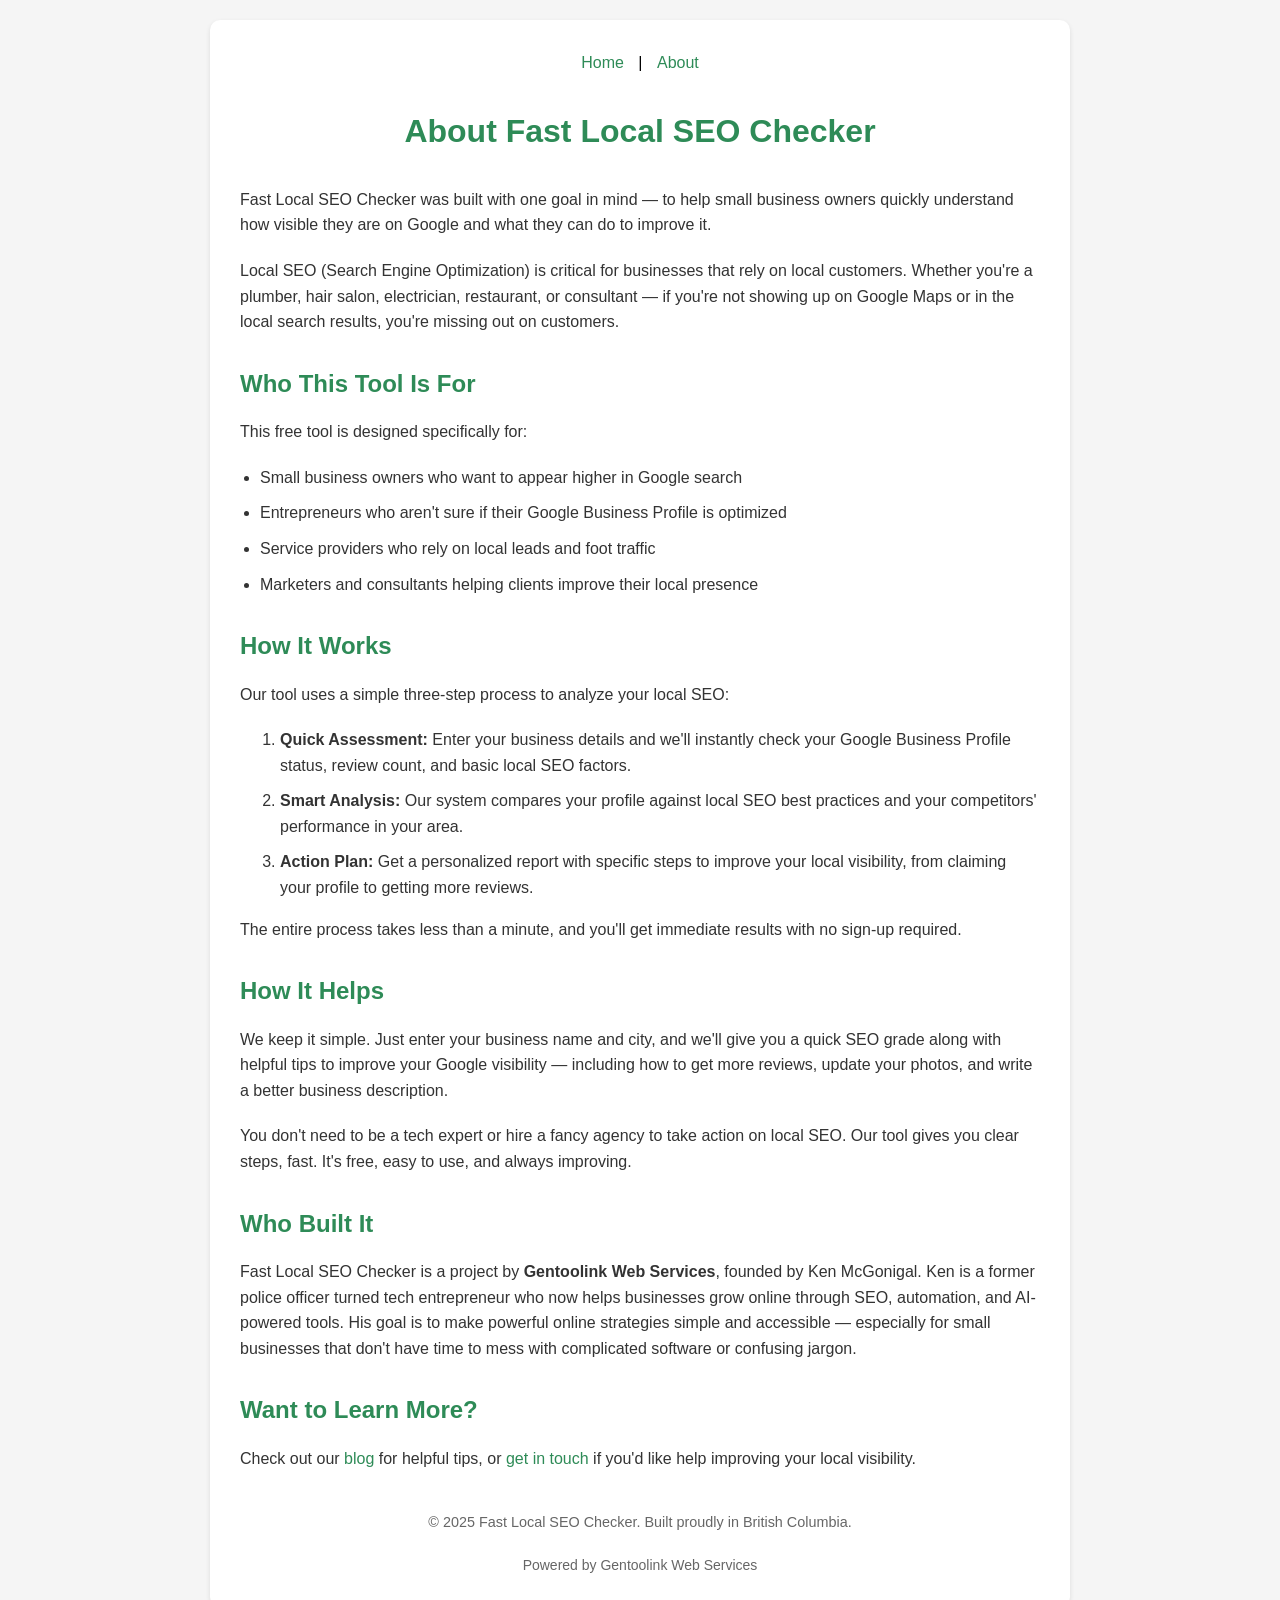
==== about.html @ 4b3fb51a "added about page" ====
<!DOCTYPE html>
<html lang="en">
<head>
    <meta charset="UTF-8">
    <meta name="viewport" content="width=device-width, initial-scale=1.0">
    <title>About Fast Local SEO Checker | Learn About Our Free SEO Tool</title>
    <meta name="description" content="Learn about Fast Local SEO Checker, a free tool helping small businesses improve their Google visibility. Built by Gentoolink Web Services.">
    <!-- Google tag (gtag.js) -->
    <script async src="https://www.googletagmanager.com/gtag/js?id=G-DTCV7454RF"></script>
    <script>
        window.dataLayer = window.dataLayer || [];
        function gtag(){dataLayer.push(arguments);}
        gtag('js', new Date());

        gtag('config', 'G-DTCV7454RF');
    </script>
    <!-- Google AdSense -->
    <script async src="https://pagead2.googlesyndication.com/pagead/js/adsbygoogle.js?client=ca-pub-5903830644470838"
     crossorigin="anonymous"></script>
    <style>
        body {
            font-family: Arial, sans-serif;
            margin: 0;
            padding: 20px;
            line-height: 1.6;
            background-color: #f5f5f5;
        }
        .container {
            max-width: 800px;
            margin: 0 auto;
            background-color: white;
            padding: 30px;
            border-radius: 10px;
            box-shadow: 0 2px 5px rgba(0,0,0,0.1);
        }
        h1 {
            color: #2E8B57;
            text-align: center;
            margin-bottom: 30px;
        }
        h2 {
            color: #2E8B57;
            margin-top: 30px;
            margin-bottom: 15px;
        }
        p {
            margin-bottom: 20px;
            color: #333;
        }
        ul {
            margin-bottom: 20px;
            padding-left: 20px;
        }
        li {
            margin-bottom: 10px;
            color: #333;
        }
        a {
            color: #2E8B57;
            text-decoration: none;
        }
        a:hover {
            text-decoration: underline;
        }
        .footer {
            text-align: center;
            margin-top: 40px;
            color: #666;
            font-size: 14px;
        }
        .nav {
            text-align: center;
            margin-bottom: 30px;
        }
        .nav a {
            margin: 0 10px;
            color: #2E8B57;
        }
    </style>
</head>
<body>
    <div class="container">
        <div class="nav">
            <a href="index.html">Home</a> | 
            <a href="about.html">About</a>
        </div>

        <h1>About Fast Local SEO Checker</h1>

        <p>
            Fast Local SEO Checker was built with one goal in mind — to help small business owners quickly understand how visible they are on Google and what they can do to improve it.
        </p>

        <p>
            Local SEO (Search Engine Optimization) is critical for businesses that rely on local customers. Whether you're a plumber, hair salon, electrician, restaurant, or consultant — if you're not showing up on Google Maps or in the local search results, you're missing out on customers.
        </p>

        <h2>Who This Tool Is For</h2>

        <p>
            This free tool is designed specifically for:
        </p>
        <ul>
            <li>Small business owners who want to appear higher in Google search</li>
            <li>Entrepreneurs who aren't sure if their Google Business Profile is optimized</li>
            <li>Service providers who rely on local leads and foot traffic</li>
            <li>Marketers and consultants helping clients improve their local presence</li>
        </ul>

        <h2>How It Works</h2>

        <p>
            Our tool uses a simple three-step process to analyze your local SEO:
        </p>
        <ol>
            <li><strong>Quick Assessment:</strong> Enter your business details and we'll instantly check your Google Business Profile status, review count, and basic local SEO factors.</li>
            <li><strong>Smart Analysis:</strong> Our system compares your profile against local SEO best practices and your competitors' performance in your area.</li>
            <li><strong>Action Plan:</strong> Get a personalized report with specific steps to improve your local visibility, from claiming your profile to getting more reviews.</li>
        </ol>

        <p>
            The entire process takes less than a minute, and you'll get immediate results with no sign-up required.
        </p>

        <h2>How It Helps</h2>

        <p>
            We keep it simple. Just enter your business name and city, and we'll give you a quick SEO grade along with helpful tips to improve your Google visibility — including how to get more reviews, update your photos, and write a better business description.
        </p>

        <p>
            You don't need to be a tech expert or hire a fancy agency to take action on local SEO. Our tool gives you clear steps, fast. It's free, easy to use, and always improving.
        </p>

        <h2>Who Built It</h2>

        <p>
            Fast Local SEO Checker is a project by <strong>Gentoolink Web Services</strong>, founded by Ken McGonigal. Ken is a former police officer turned tech entrepreneur who now helps businesses grow online through SEO, automation, and AI-powered tools. His goal is to make powerful online strategies simple and accessible — especially for small businesses that don't have time to mess with complicated software or confusing jargon.
        </p>

        <h2>Want to Learn More?</h2>
        <p>
            Check out our <a href="/blog">blog</a> for helpful tips, or <a href="/contact">get in touch</a> if you'd like help improving your local visibility.
        </p>

        <div class="footer">
            <p style="font-size: 0.9rem; color: #666;">
                © 2025 Fast Local SEO Checker. Built proudly in British Columbia.
            </p>
            Powered by Gentoolink Web Services
        </div>
    </div>
</body>
</html>
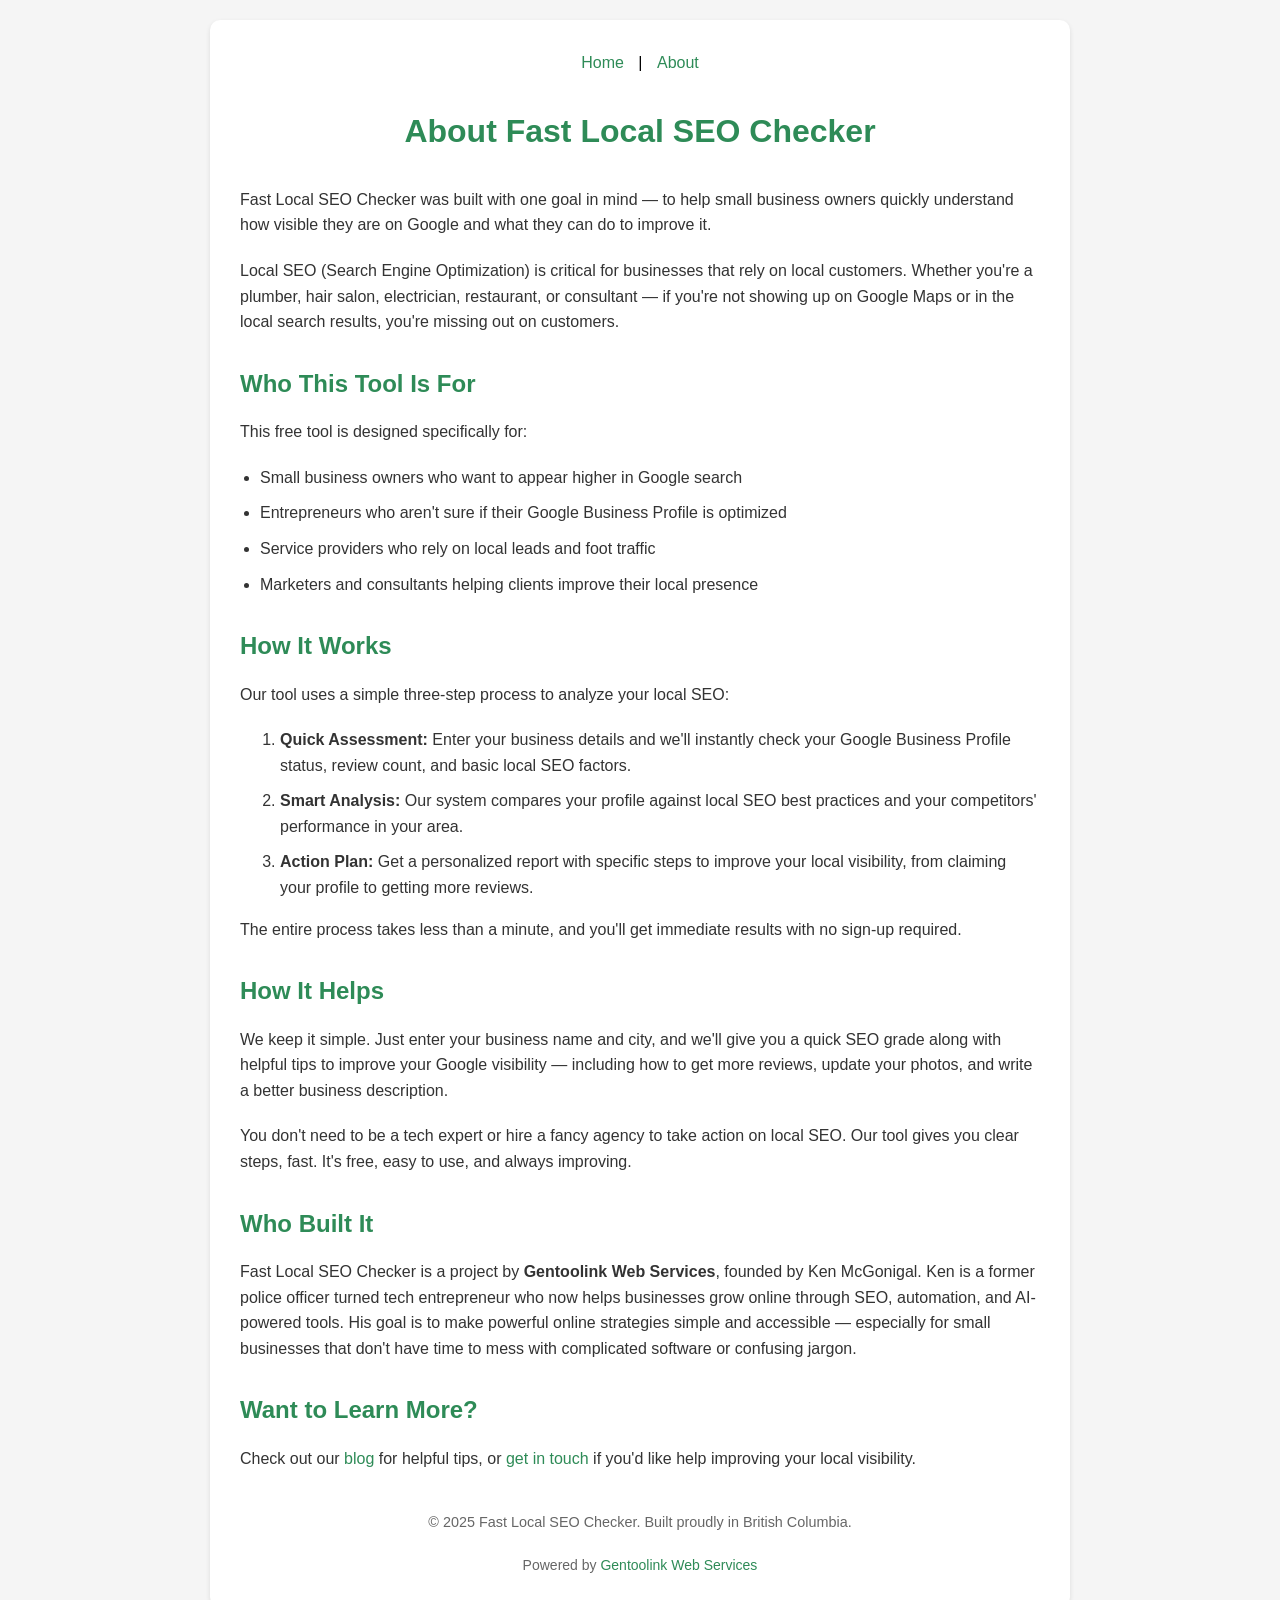
==== commit 481b3165: "updated footer with hyperlink" ====
--- a/about.html
+++ b/about.html
@@ -147,7 +147,7 @@
             <p style="font-size: 0.9rem; color: #666;">
                 © 2025 Fast Local SEO Checker. Built proudly in British Columbia.
             </p>
-            Powered by Gentoolink Web Services
+            Powered by <a href="https://gentoolinkwebservices.com/" target="_blank">Gentoolink Web Services</a>
         </div>
     </div>
 </body>
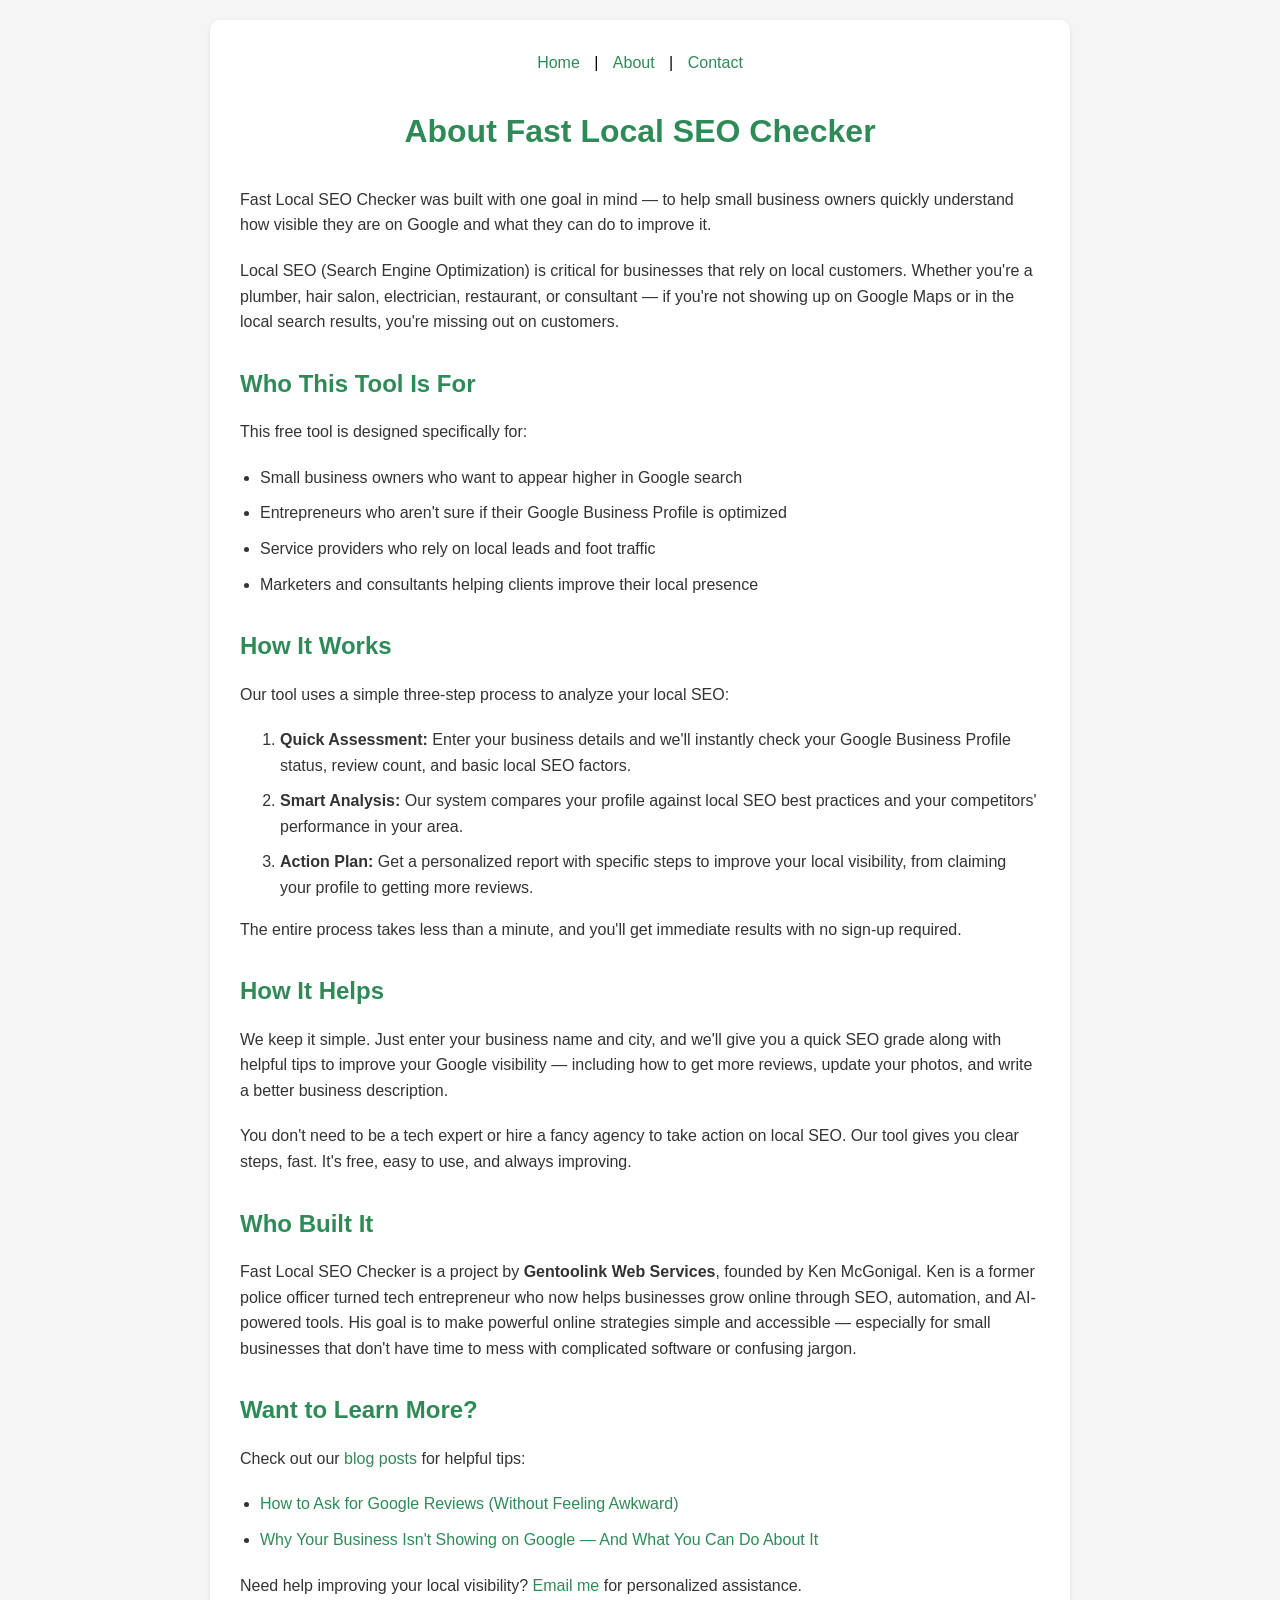
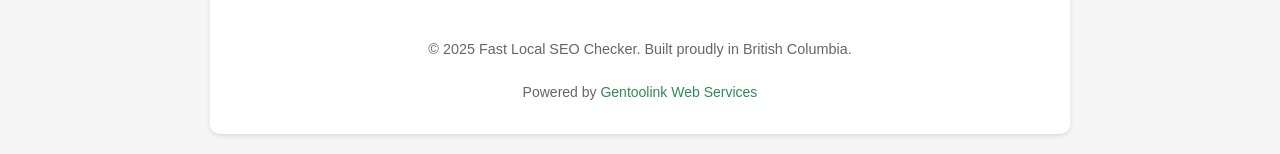
==== commit bdb5c2bc: "added contact form" ====
--- a/about.html
+++ b/about.html
@@ -82,7 +82,8 @@
     <div class="container">
         <div class="nav">
             <a href="index.html">Home</a> | 
-            <a href="about.html">About</a>
+            <a href="about.html">About</a> |
+            <a href="contact.html">Contact</a>
         </div>
 
         <h1>About Fast Local SEO Checker</h1>
@@ -140,7 +141,14 @@
 
         <h2>Want to Learn More?</h2>
         <p>
-            Check out our <a href="/blog">blog</a> for helpful tips, or <a href="/contact">get in touch</a> if you'd like help improving your local visibility.
+            Check out our <a href="local-seo-tips/how-to-ask-for-google-reviews.html">blog posts</a> for helpful tips:
+        </p>
+        <ul>
+            <li><a href="local-seo-tips/how-to-ask-for-google-reviews.html">How to Ask for Google Reviews (Without Feeling Awkward)</a></li>
+            <li><a href="local-seo-tips/why-business-not-showing-on-google.html">Why Your Business Isn't Showing on Google — And What You Can Do About It</a></li>
+        </ul>
+        <p>
+            Need help improving your local visibility? <a href="mailto:ken@gentoolinkwebservices.com">Email me</a> for personalized assistance.
         </p>
 
         <div class="footer">
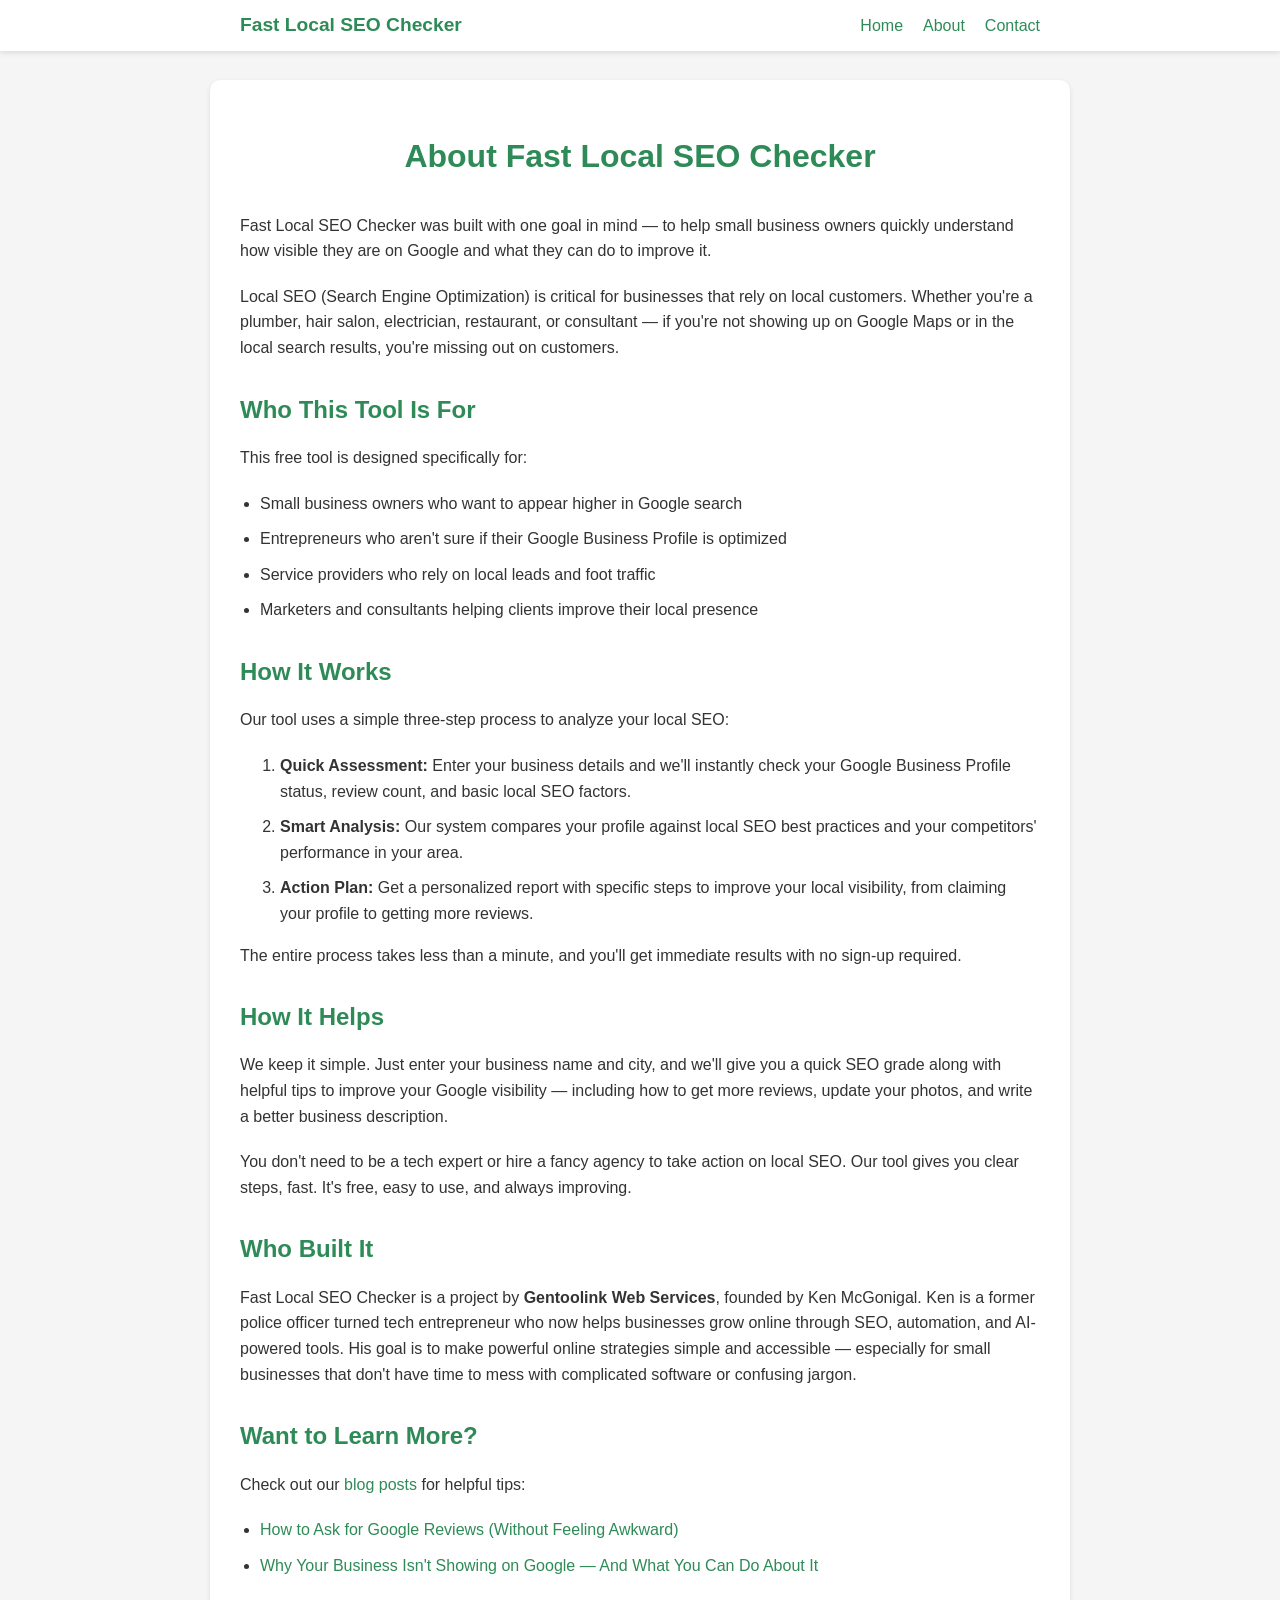
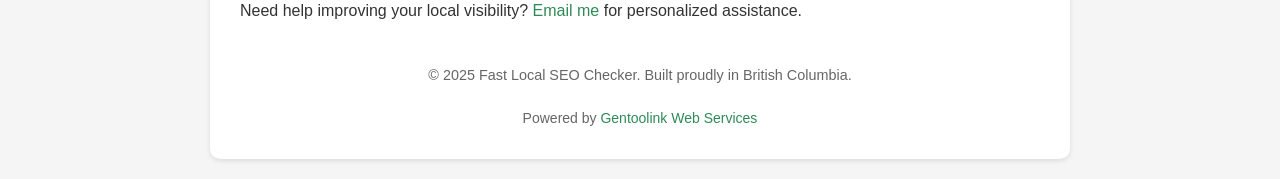
==== commit ad7e9d35: "added mobile to all pages" ====
--- a/about.html
+++ b/about.html
@@ -21,13 +21,62 @@
         body {
             font-family: Arial, sans-serif;
             margin: 0;
-            padding: 20px;
+            padding: 0;
             line-height: 1.6;
             background-color: #f5f5f5;
         }
+        .header {
+            position: fixed;
+            top: 0;
+            left: 0;
+            right: 0;
+            background-color: white;
+            box-shadow: 0 2px 5px rgba(0,0,0,0.1);
+            z-index: 1000;
+            padding: 10px 20px;
+        }
+        .header-content {
+            max-width: 800px;
+            margin: 0 auto;
+            display: flex;
+            justify-content: space-between;
+            align-items: center;
+        }
+        .logo {
+            color: #2E8B57;
+            font-size: 1.2em;
+            font-weight: bold;
+            text-decoration: none;
+        }
+        .nav {
+            display: flex;
+            align-items: center;
+        }
+        .nav a {
+            color: #2E8B57;
+            text-decoration: none;
+            margin-left: 20px;
+            transition: color 0.3s ease;
+        }
+        .nav a:hover {
+            color: #246B47;
+        }
+        .hamburger {
+            display: none;
+            cursor: pointer;
+            padding: 10px;
+        }
+        .hamburger span {
+            display: block;
+            width: 25px;
+            height: 3px;
+            background-color: #2E8B57;
+            margin: 5px 0;
+            transition: all 0.3s ease;
+        }
         .container {
             max-width: 800px;
-            margin: 0 auto;
+            margin: 80px auto 20px;
             background-color: white;
             padding: 30px;
             border-radius: 10px;
@@ -68,24 +117,63 @@
             color: #666;
             font-size: 14px;
         }
-        .nav {
-            text-align: center;
-            margin-bottom: 30px;
-        }
-        .nav a {
-            margin: 0 10px;
-            color: #2E8B57;
+        @media (max-width: 768px) {
+            .hamburger {
+                display: block;
+            }
+            .nav {
+                position: fixed;
+                top: 60px;
+                left: -100%;
+                width: 100%;
+                height: calc(100vh - 60px);
+                background-color: white;
+                flex-direction: column;
+                align-items: center;
+                padding: 20px 0;
+                transition: left 0.3s ease;
+            }
+            .nav.active {
+                left: 0;
+            }
+            .nav a {
+                margin: 15px 0;
+                font-size: 1.2em;
+            }
+            .hamburger.active span:nth-child(1) {
+                transform: rotate(45deg) translate(5px, 5px);
+            }
+            .hamburger.active span:nth-child(2) {
+                opacity: 0;
+            }
+            .hamburger.active span:nth-child(3) {
+                transform: rotate(-45deg) translate(7px, -6px);
+            }
+            .container {
+                margin-top: 70px;
+                padding: 20px;
+            }
         }
     </style>
 </head>
 <body>
+    <header class="header">
+        <div class="header-content">
+            <a href="index.html" class="logo">Fast Local SEO Checker</a>
+            <div class="hamburger">
+                <span></span>
+                <span></span>
+                <span></span>
+            </div>
+            <nav class="nav">
+                <a href="index.html">Home</a>
+                <a href="about.html">About</a>
+                <a href="contact.html">Contact</a>
+            </nav>
+        </div>
+    </header>
+
     <div class="container">
-        <div class="nav">
-            <a href="index.html">Home</a> | 
-            <a href="about.html">About</a> |
-            <a href="contact.html">Contact</a>
-        </div>
-
         <h1>About Fast Local SEO Checker</h1>
 
         <p>
@@ -158,5 +246,32 @@
             Powered by <a href="https://gentoolinkwebservices.com/" target="_blank">Gentoolink Web Services</a>
         </div>
     </div>
+
+    <script>
+        // Mobile menu toggle
+        const hamburger = document.querySelector('.hamburger');
+        const nav = document.querySelector('.nav');
+        
+        hamburger.addEventListener('click', () => {
+            hamburger.classList.toggle('active');
+            nav.classList.toggle('active');
+        });
+
+        // Close menu when clicking outside
+        document.addEventListener('click', (e) => {
+            if (!hamburger.contains(e.target) && !nav.contains(e.target)) {
+                hamburger.classList.remove('active');
+                nav.classList.remove('active');
+            }
+        });
+
+        // Close menu when clicking a link
+        document.querySelectorAll('.nav a').forEach(link => {
+            link.addEventListener('click', () => {
+                hamburger.classList.remove('active');
+                nav.classList.remove('active');
+            });
+        });
+    </script>
 </body>
 </html> 
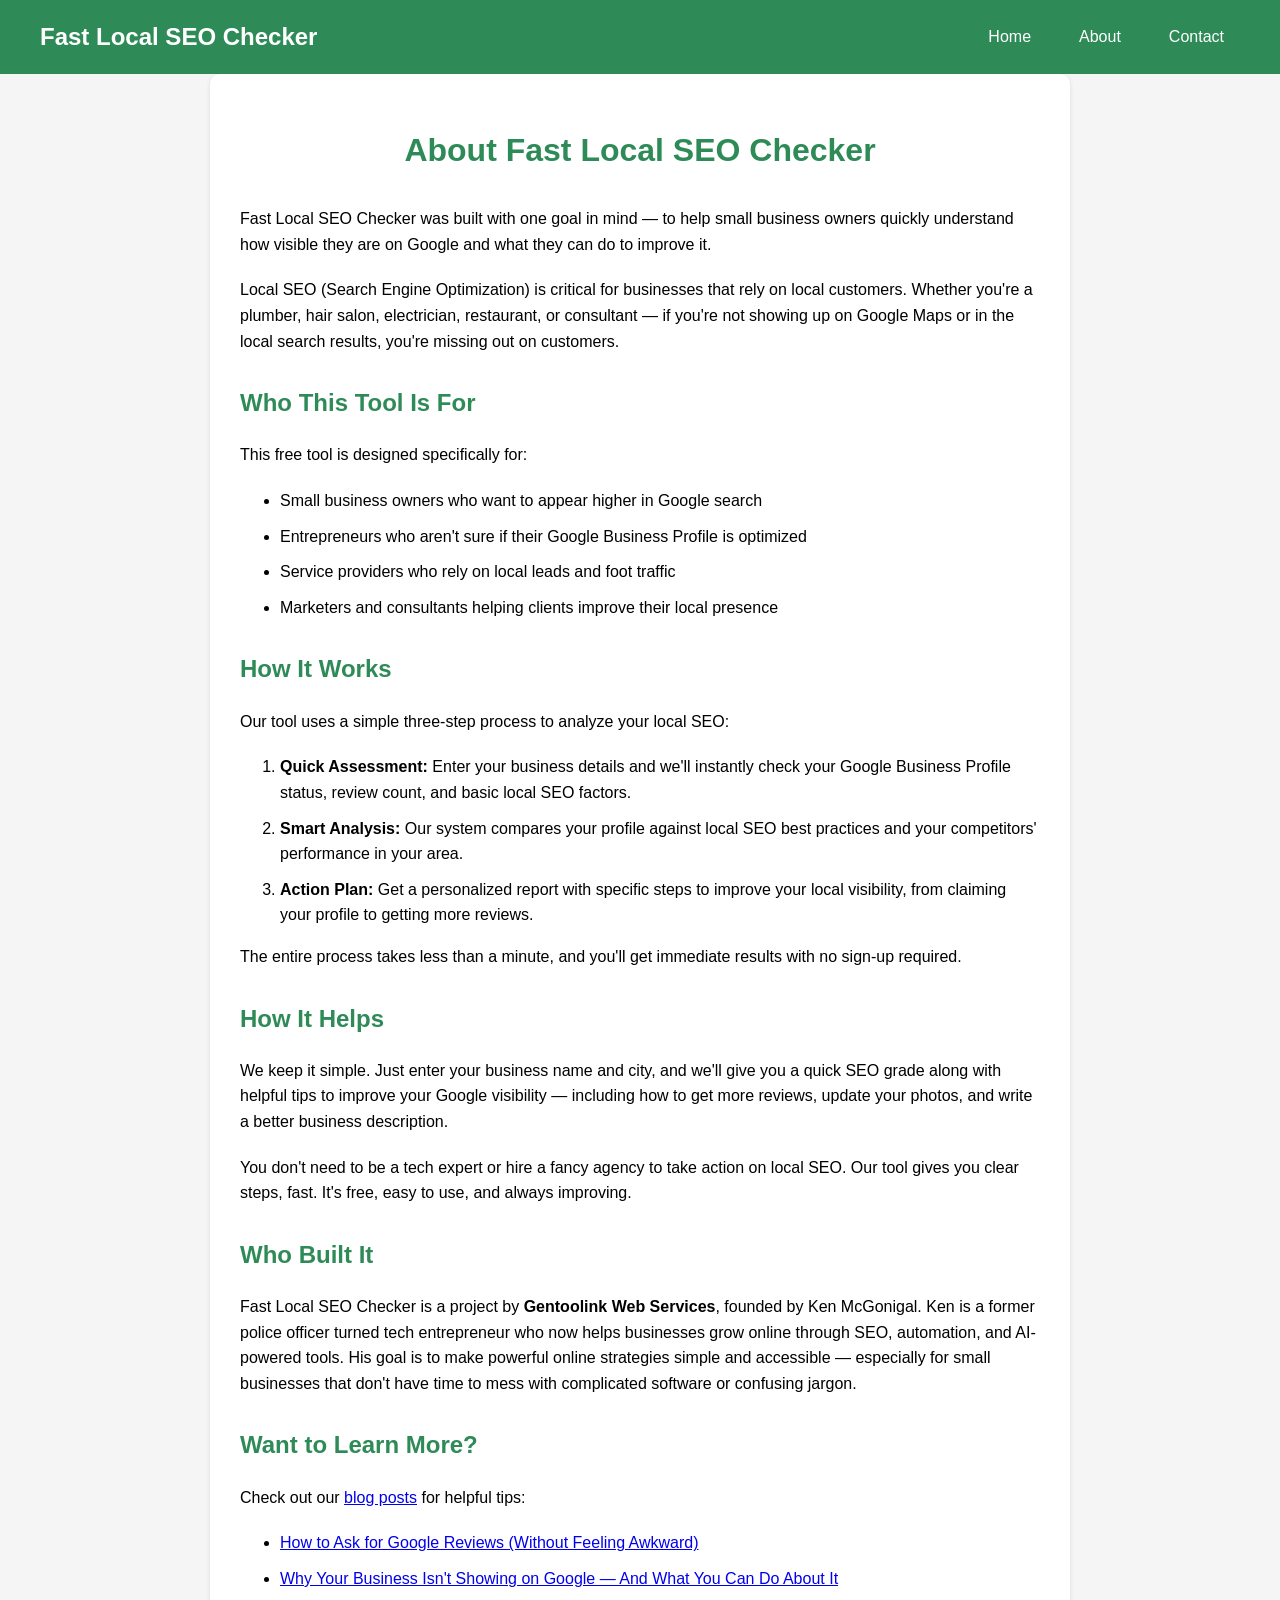
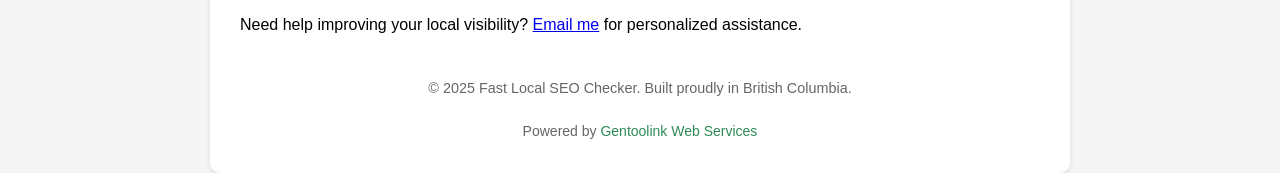
==== commit d1ea3b6e: "added shared style sheet" ====
--- a/about.html
+++ b/about.html
@@ -3,8 +3,8 @@
 <head>
     <meta charset="UTF-8">
     <meta name="viewport" content="width=device-width, initial-scale=1.0">
-    <title>About Fast Local SEO Checker | Learn About Our Free SEO Tool</title>
-    <meta name="description" content="Learn about Fast Local SEO Checker, a free tool helping small businesses improve their Google visibility. Built by Gentoolink Web Services.">
+    <title>About Fast Local SEO Checker | Free Local SEO Analysis Tool</title>
+    <meta name="description" content="Learn about Fast Local SEO Checker, the free tool that helps small businesses improve their local search visibility. Get instant analysis and actionable steps to boost your Google ranking.">
     <!-- Google tag (gtag.js) -->
     <script async src="https://www.googletagmanager.com/gtag/js?id=G-DTCV7454RF"></script>
     <script>
@@ -17,71 +17,9 @@
     <!-- Google AdSense -->
     <script async src="https://pagead2.googlesyndication.com/pagead/js/adsbygoogle.js?client=ca-pub-5903830644470838"
      crossorigin="anonymous"></script>
+    <link rel="stylesheet" href="styles.css">
     <style>
-        body {
-            font-family: Arial, sans-serif;
-            margin: 0;
-            padding: 0;
-            line-height: 1.6;
-            background-color: #f5f5f5;
-        }
-        .header {
-            position: fixed;
-            top: 0;
-            left: 0;
-            right: 0;
-            background-color: white;
-            box-shadow: 0 2px 5px rgba(0,0,0,0.1);
-            z-index: 1000;
-            padding: 10px 20px;
-        }
-        .header-content {
-            max-width: 800px;
-            margin: 0 auto;
-            display: flex;
-            justify-content: space-between;
-            align-items: center;
-        }
-        .logo {
-            color: #2E8B57;
-            font-size: 1.2em;
-            font-weight: bold;
-            text-decoration: none;
-        }
-        .nav {
-            display: flex;
-            align-items: center;
-        }
-        .nav a {
-            color: #2E8B57;
-            text-decoration: none;
-            margin-left: 20px;
-            transition: color 0.3s ease;
-        }
-        .nav a:hover {
-            color: #246B47;
-        }
-        .hamburger {
-            display: none;
-            cursor: pointer;
-            padding: 10px;
-        }
-        .hamburger span {
-            display: block;
-            width: 25px;
-            height: 3px;
-            background-color: #2E8B57;
-            margin: 5px 0;
-            transition: all 0.3s ease;
-        }
-        .container {
-            max-width: 800px;
-            margin: 80px auto 20px;
-            background-color: white;
-            padding: 30px;
-            border-radius: 10px;
-            box-shadow: 0 2px 5px rgba(0,0,0,0.1);
-        }
+        /* Page-specific styles */
         h1 {
             color: #2E8B57;
             text-align: center;
@@ -90,69 +28,22 @@
         h2 {
             color: #2E8B57;
             margin-top: 30px;
-            margin-bottom: 15px;
         }
         p {
             margin-bottom: 20px;
-            color: #333;
+            line-height: 1.6;
         }
         ul {
             margin-bottom: 20px;
-            padding-left: 20px;
         }
         li {
             margin-bottom: 10px;
-            color: #333;
         }
-        a {
-            color: #2E8B57;
-            text-decoration: none;
-        }
-        a:hover {
-            text-decoration: underline;
-        }
-        .footer {
-            text-align: center;
-            margin-top: 40px;
-            color: #666;
-            font-size: 14px;
-        }
-        @media (max-width: 768px) {
-            .hamburger {
-                display: block;
-            }
-            .nav {
-                position: fixed;
-                top: 60px;
-                left: -100%;
-                width: 100%;
-                height: calc(100vh - 60px);
-                background-color: white;
-                flex-direction: column;
-                align-items: center;
-                padding: 20px 0;
-                transition: left 0.3s ease;
-            }
-            .nav.active {
-                left: 0;
-            }
-            .nav a {
-                margin: 15px 0;
-                font-size: 1.2em;
-            }
-            .hamburger.active span:nth-child(1) {
-                transform: rotate(45deg) translate(5px, 5px);
-            }
-            .hamburger.active span:nth-child(2) {
-                opacity: 0;
-            }
-            .hamburger.active span:nth-child(3) {
-                transform: rotate(-45deg) translate(7px, -6px);
-            }
-            .container {
-                margin-top: 70px;
-                padding: 20px;
-            }
+        .author-bio {
+            background-color: #f9f9f9;
+            padding: 20px;
+            border-radius: 5px;
+            margin-top: 30px;
         }
     </style>
 </head>
@@ -160,12 +51,8 @@
     <header class="header">
         <div class="header-content">
             <a href="index.html" class="logo">Fast Local SEO Checker</a>
-            <div class="hamburger">
-                <span></span>
-                <span></span>
-                <span></span>
-            </div>
-            <nav class="nav">
+            <button class="menu-button" onclick="toggleMenu()">☰</button>
+            <nav class="nav" id="mainNav">
                 <a href="index.html">Home</a>
                 <a href="about.html">About</a>
                 <a href="contact.html">Contact</a>
@@ -248,28 +135,32 @@
     </div>
 
     <script>
-        // Mobile menu toggle
-        const hamburger = document.querySelector('.hamburger');
-        const nav = document.querySelector('.nav');
-        
-        hamburger.addEventListener('click', () => {
-            hamburger.classList.toggle('active');
+        // Mobile menu functionality
+        function toggleMenu() {
+            const nav = document.getElementById('mainNav');
+            const body = document.body;
             nav.classList.toggle('active');
-        });
+            body.classList.toggle('menu-open');
+        }
 
         // Close menu when clicking outside
-        document.addEventListener('click', (e) => {
-            if (!hamburger.contains(e.target) && !nav.contains(e.target)) {
-                hamburger.classList.remove('active');
+        document.addEventListener('click', function(event) {
+            const nav = document.getElementById('mainNav');
+            const menuButton = document.querySelector('.menu-button');
+            
+            if (nav.classList.contains('active') && 
+                !nav.contains(event.target) && 
+                !menuButton.contains(event.target)) {
                 nav.classList.remove('active');
+                document.body.classList.remove('menu-open');
             }
         });
 
         // Close menu when clicking a link
         document.querySelectorAll('.nav a').forEach(link => {
             link.addEventListener('click', () => {
-                hamburger.classList.remove('active');
-                nav.classList.remove('active');
+                document.getElementById('mainNav').classList.remove('active');
+                document.body.classList.remove('menu-open');
             });
         });
     </script>
--- a/styles.css
+++ b/styles.css
@@ -0,0 +1,141 @@
+/* Global Styles */
+body {
+    font-family: Arial, sans-serif;
+    margin: 0;
+    padding: 0;
+    line-height: 1.6;
+    background-color: #f5f5f5;
+}
+
+.container {
+    max-width: 800px;
+    margin: 0 auto;
+    background-color: white;
+    padding: 30px;
+    border-radius: 10px;
+    box-shadow: 0 2px 5px rgba(0,0,0,0.1);
+}
+
+/* Header Styles */
+.header {
+    background-color: #2E8B57;
+    padding: 1rem;
+    position: relative;
+    z-index: 1000;
+}
+
+.header-content {
+    max-width: 1200px;
+    margin: 0 auto;
+    display: flex;
+    justify-content: space-between;
+    align-items: center;
+    position: relative;
+}
+
+.logo {
+    color: white;
+    text-decoration: none;
+    font-size: 1.5rem;
+    font-weight: bold;
+}
+
+/* Navigation Styles */
+.nav {
+    display: flex;
+    gap: 1rem;
+}
+
+.nav a {
+    color: white;
+    text-decoration: none;
+    padding: 0.5rem 1rem;
+    border-radius: 4px;
+    transition: background-color 0.3s;
+}
+
+.nav a:hover {
+    background-color: rgba(255, 255, 255, 0.1);
+}
+
+/* Mobile Menu Button */
+.menu-button {
+    display: none;
+    background: none;
+    border: none;
+    color: white;
+    font-size: 1.5rem;
+    cursor: pointer;
+    padding: 0.5rem;
+    z-index: 1001;
+}
+
+/* Mobile Menu Styles */
+@media (max-width: 768px) {
+    .menu-button {
+        display: block;
+    }
+
+    .nav {
+        display: none;
+        position: absolute;
+        top: 100%;
+        left: 0;
+        right: 0;
+        background-color: #2E8B57;
+        flex-direction: column;
+        padding: 1rem;
+        box-shadow: 0 2px 5px rgba(0,0,0,0.2);
+        z-index: 999;
+    }
+
+    .nav.active {
+        display: flex;
+    }
+
+    .nav a {
+        padding: 0.75rem 1rem;
+        border-bottom: 1px solid rgba(255, 255, 255, 0.1);
+        width: 100%;
+        text-align: left;
+    }
+
+    .nav a:last-child {
+        border-bottom: none;
+    }
+
+    /* Prevent body scroll when menu is open */
+    body.menu-open {
+        overflow: hidden;
+    }
+}
+
+/* Footer Styles */
+.footer {
+    text-align: center;
+    margin-top: 40px;
+    color: #666;
+    font-size: 14px;
+}
+
+.footer a {
+    color: #2E8B57;
+    text-decoration: none;
+}
+
+.footer a:hover {
+    text-decoration: underline;
+}
+
+/* Print Styles */
+@media print {
+    .header, .nav, .menu-button {
+        display: none;
+    }
+
+    .container {
+        box-shadow: none;
+        padding: 0;
+        max-width: 100%;
+    }
+} 
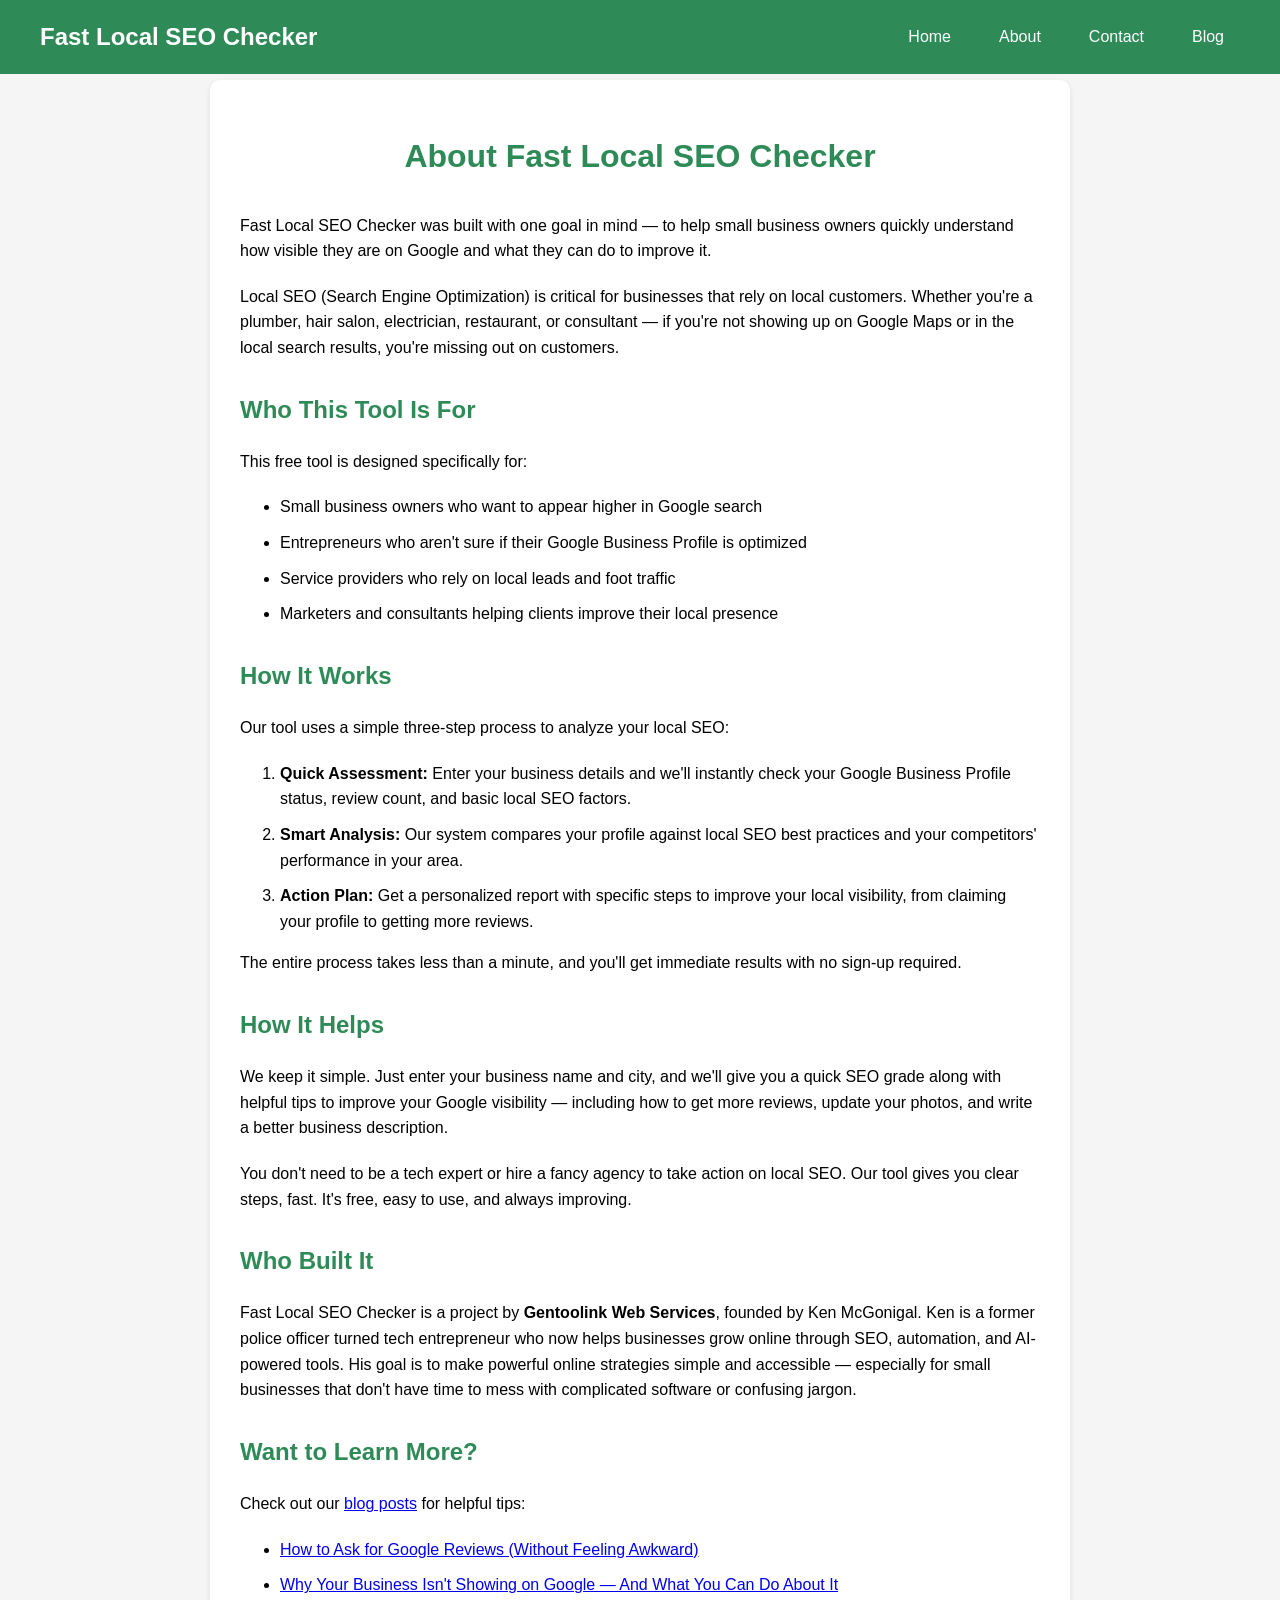
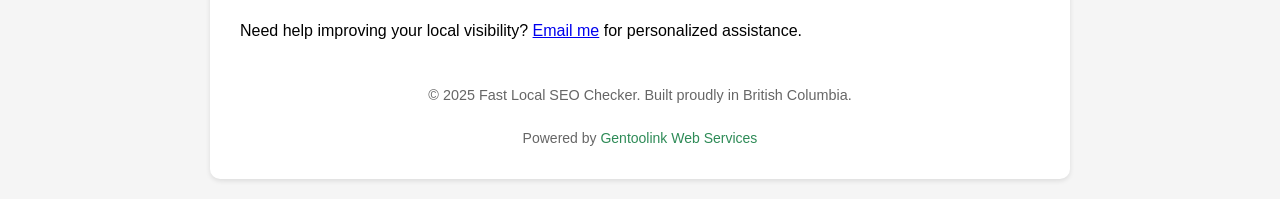
==== commit f14dab85: "repaired header on contact page" ====
--- a/about.html
+++ b/about.html
@@ -56,6 +56,7 @@
                 <a href="index.html">Home</a>
                 <a href="about.html">About</a>
                 <a href="contact.html">Contact</a>
+                <a href="local-seo-tips/how-to-ask-for-google-reviews.html">Blog</a>
             </nav>
         </div>
     </header>
--- a/styles.css
+++ b/styles.css
@@ -9,7 +9,7 @@
 
 .container {
     max-width: 800px;
-    margin: 0 auto;
+    margin: 80px auto 20px;
     background-color: white;
     padding: 30px;
     border-radius: 10px;
@@ -20,7 +20,10 @@
 .header {
     background-color: #2E8B57;
     padding: 1rem;
-    position: relative;
+    position: fixed;
+    top: 0;
+    left: 0;
+    right: 0;
     z-index: 1000;
 }
 
@@ -44,6 +47,7 @@
 .nav {
     display: flex;
     gap: 1rem;
+    align-items: center;
 }
 
 .nav a {
@@ -74,6 +78,7 @@
 @media (max-width: 768px) {
     .menu-button {
         display: block;
+        order: 2;
     }
 
     .nav {
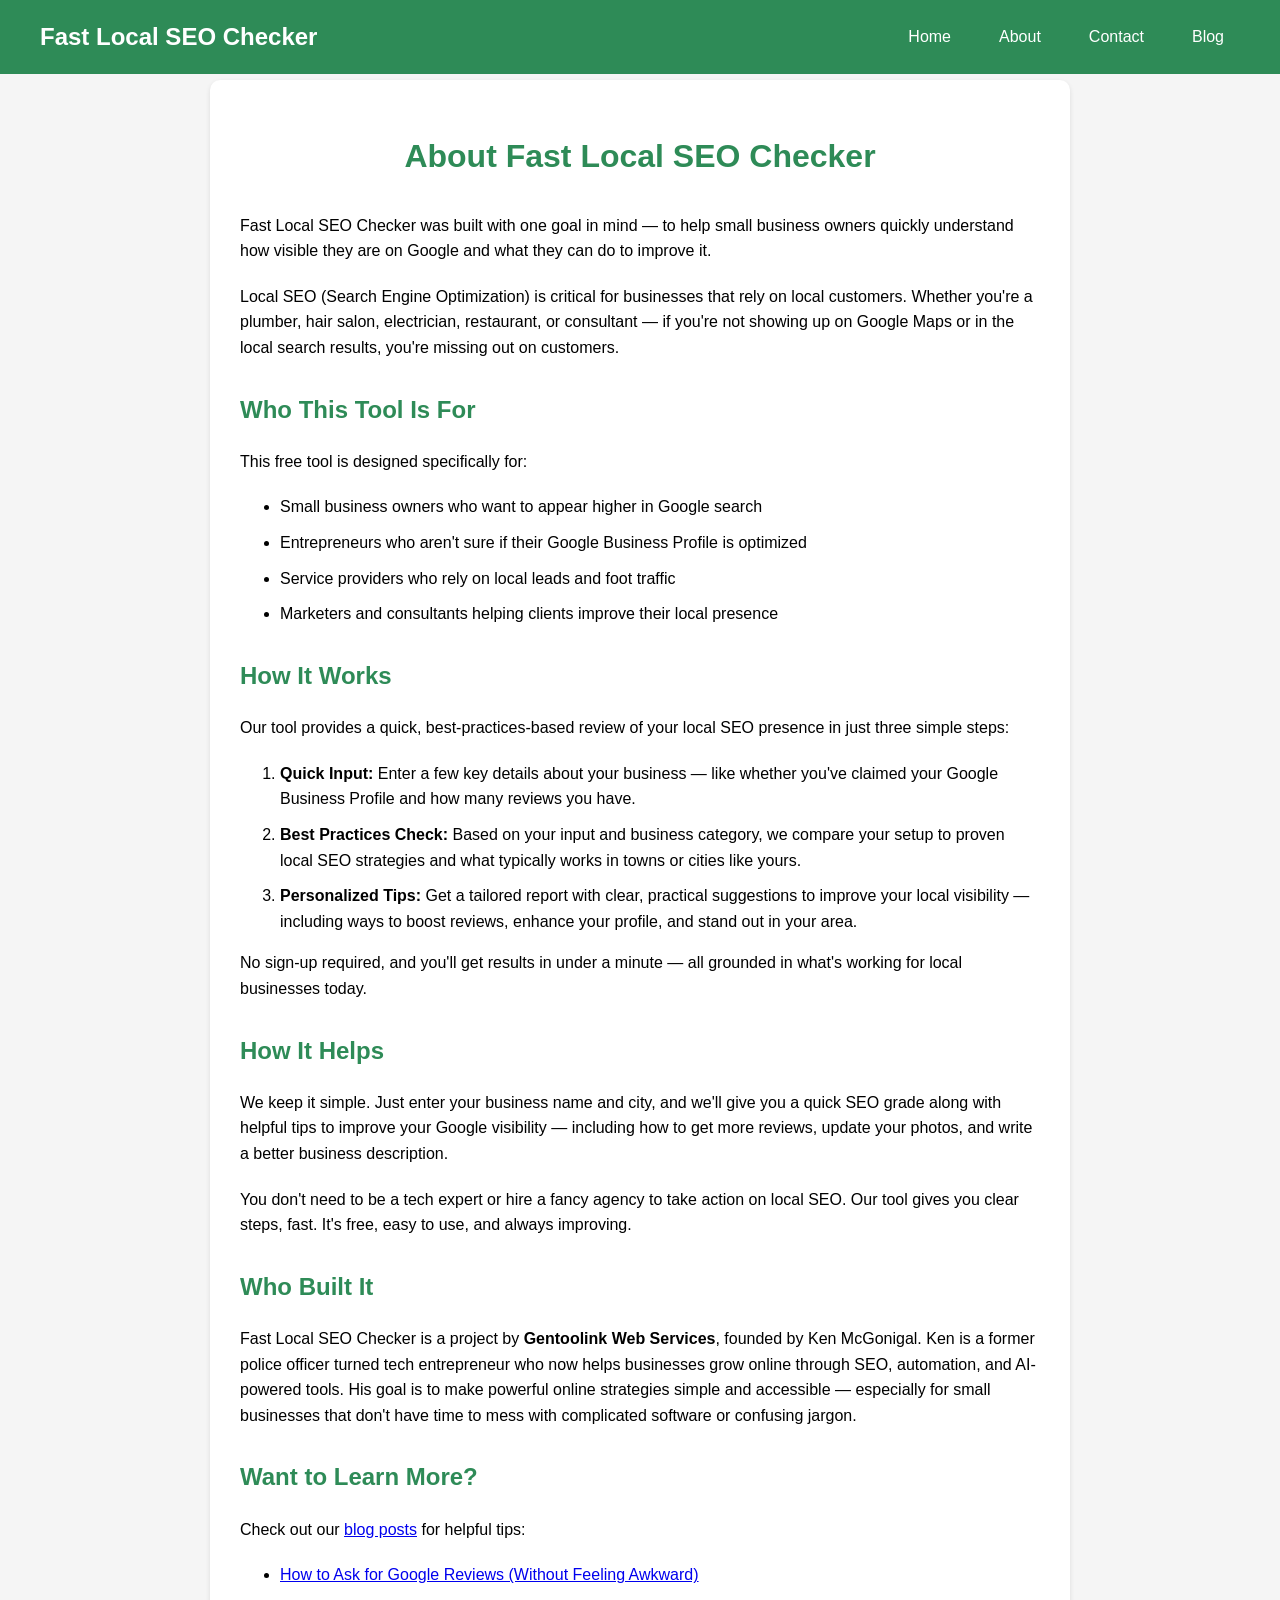
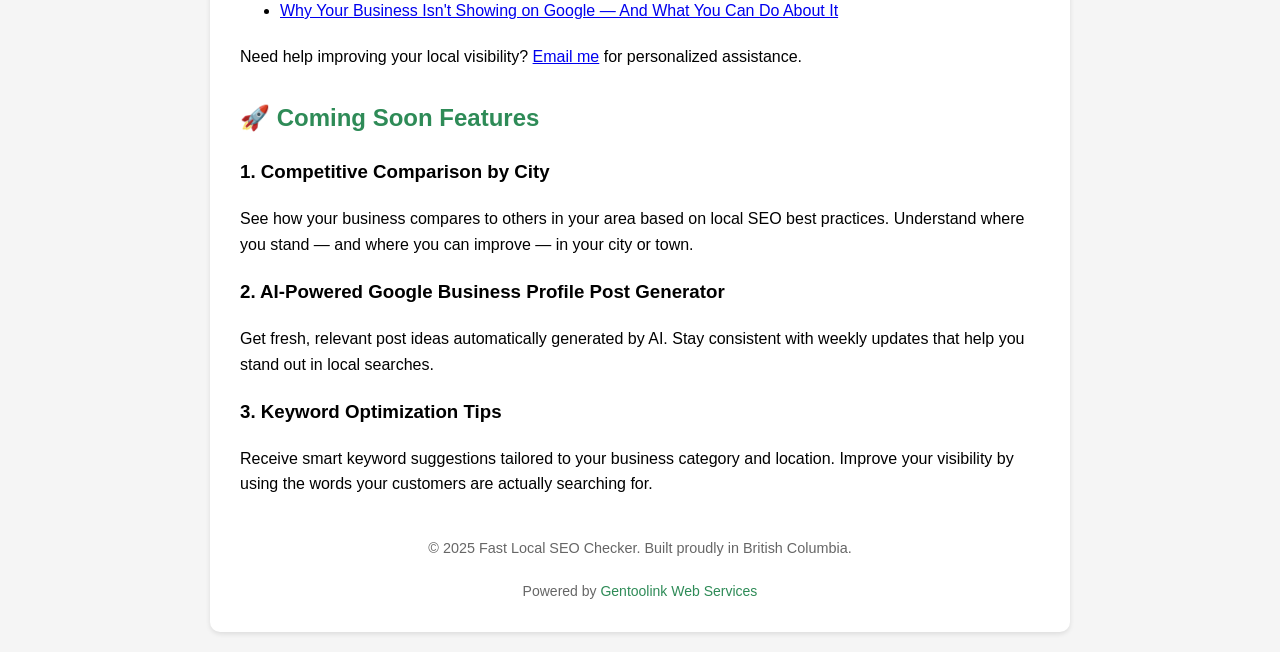
==== commit e675f2b3: "updated about and sitemap" ====
--- a/about.html
+++ b/about.html
@@ -56,7 +56,13 @@
                 <a href="index.html">Home</a>
                 <a href="about.html">About</a>
                 <a href="contact.html">Contact</a>
-                <a href="local-seo-tips/how-to-ask-for-google-reviews.html">Blog</a>
+                <div class="dropdown">
+                    <a href="local-seo-tips/how-to-ask-for-google-reviews.html">Blog</a>
+                    <div class="dropdown-content">
+                        <a href="local-seo-tips/how-to-ask-for-google-reviews.html">How to Ask for Google Reviews</a>
+                        <a href="local-seo-tips/why-business-not-showing-on-google.html">Why Your Business Isn't Showing on Google</a>
+                    </div>
+                </div>
             </nav>
         </div>
     </header>
@@ -87,16 +93,16 @@
         <h2>How It Works</h2>
 
         <p>
-            Our tool uses a simple three-step process to analyze your local SEO:
+            Our tool provides a quick, best-practices-based review of your local SEO presence in just three simple steps:
         </p>
         <ol>
-            <li><strong>Quick Assessment:</strong> Enter your business details and we'll instantly check your Google Business Profile status, review count, and basic local SEO factors.</li>
-            <li><strong>Smart Analysis:</strong> Our system compares your profile against local SEO best practices and your competitors' performance in your area.</li>
-            <li><strong>Action Plan:</strong> Get a personalized report with specific steps to improve your local visibility, from claiming your profile to getting more reviews.</li>
+            <li><strong>Quick Input:</strong> Enter a few key details about your business — like whether you've claimed your Google Business Profile and how many reviews you have.</li>
+            <li><strong>Best Practices Check:</strong> Based on your input and business category, we compare your setup to proven local SEO strategies and what typically works in towns or cities like yours.</li>
+            <li><strong>Personalized Tips:</strong> Get a tailored report with clear, practical suggestions to improve your local visibility — including ways to boost reviews, enhance your profile, and stand out in your area.</li>
         </ol>
 
         <p>
-            The entire process takes less than a minute, and you'll get immediate results with no sign-up required.
+            No sign-up required, and you'll get results in under a minute — all grounded in what's working for local businesses today.
         </p>
 
         <h2>How It Helps</h2>
@@ -125,6 +131,23 @@
         </ul>
         <p>
             Need help improving your local visibility? <a href="mailto:ken@gentoolinkwebservices.com">Email me</a> for personalized assistance.
+        </p>
+
+        <h2>🚀 Coming Soon Features</h2>
+
+        <h3>1. Competitive Comparison by City</h3>
+        <p>
+            See how your business compares to others in your area based on local SEO best practices. Understand where you stand — and where you can improve — in your city or town.
+        </p>
+
+        <h3>2. AI-Powered Google Business Profile Post Generator</h3>
+        <p>
+            Get fresh, relevant post ideas automatically generated by AI. Stay consistent with weekly updates that help you stand out in local searches.
+        </p>
+
+        <h3>3. Keyword Optimization Tips</h3>
+        <p>
+            Receive smart keyword suggestions tailored to your business category and location. Improve your visibility by using the words your customers are actually searching for.
         </p>
 
         <div class="footer">
--- a/styles.css
+++ b/styles.css
@@ -62,6 +62,38 @@
     background-color: rgba(255, 255, 255, 0.1);
 }
 
+/* Dropdown Styles */
+.dropdown {
+    position: relative;
+    display: inline-block;
+}
+
+.dropdown-content {
+    display: none;
+    position: absolute;
+    background-color: #2E8B57;
+    min-width: 200px;
+    box-shadow: 0 8px 16px rgba(0,0,0,0.2);
+    border-radius: 4px;
+    z-index: 1001;
+}
+
+.dropdown-content a {
+    color: white;
+    padding: 12px 16px;
+    text-decoration: none;
+    display: block;
+    border-radius: 0;
+}
+
+.dropdown-content a:hover {
+    background-color: rgba(255, 255, 255, 0.1);
+}
+
+.dropdown:hover .dropdown-content {
+    display: block;
+}
+
 /* Mobile Menu Button */
 .menu-button {
     display: none;
@@ -109,6 +141,18 @@
         border-bottom: none;
     }
 
+    .dropdown-content {
+        position: static;
+        display: none;
+        box-shadow: none;
+        background-color: rgba(255, 255, 255, 0.1);
+        margin-left: 1rem;
+    }
+
+    .dropdown.active .dropdown-content {
+        display: block;
+    }
+
     /* Prevent body scroll when menu is open */
     body.menu-open {
         overflow: hidden;
